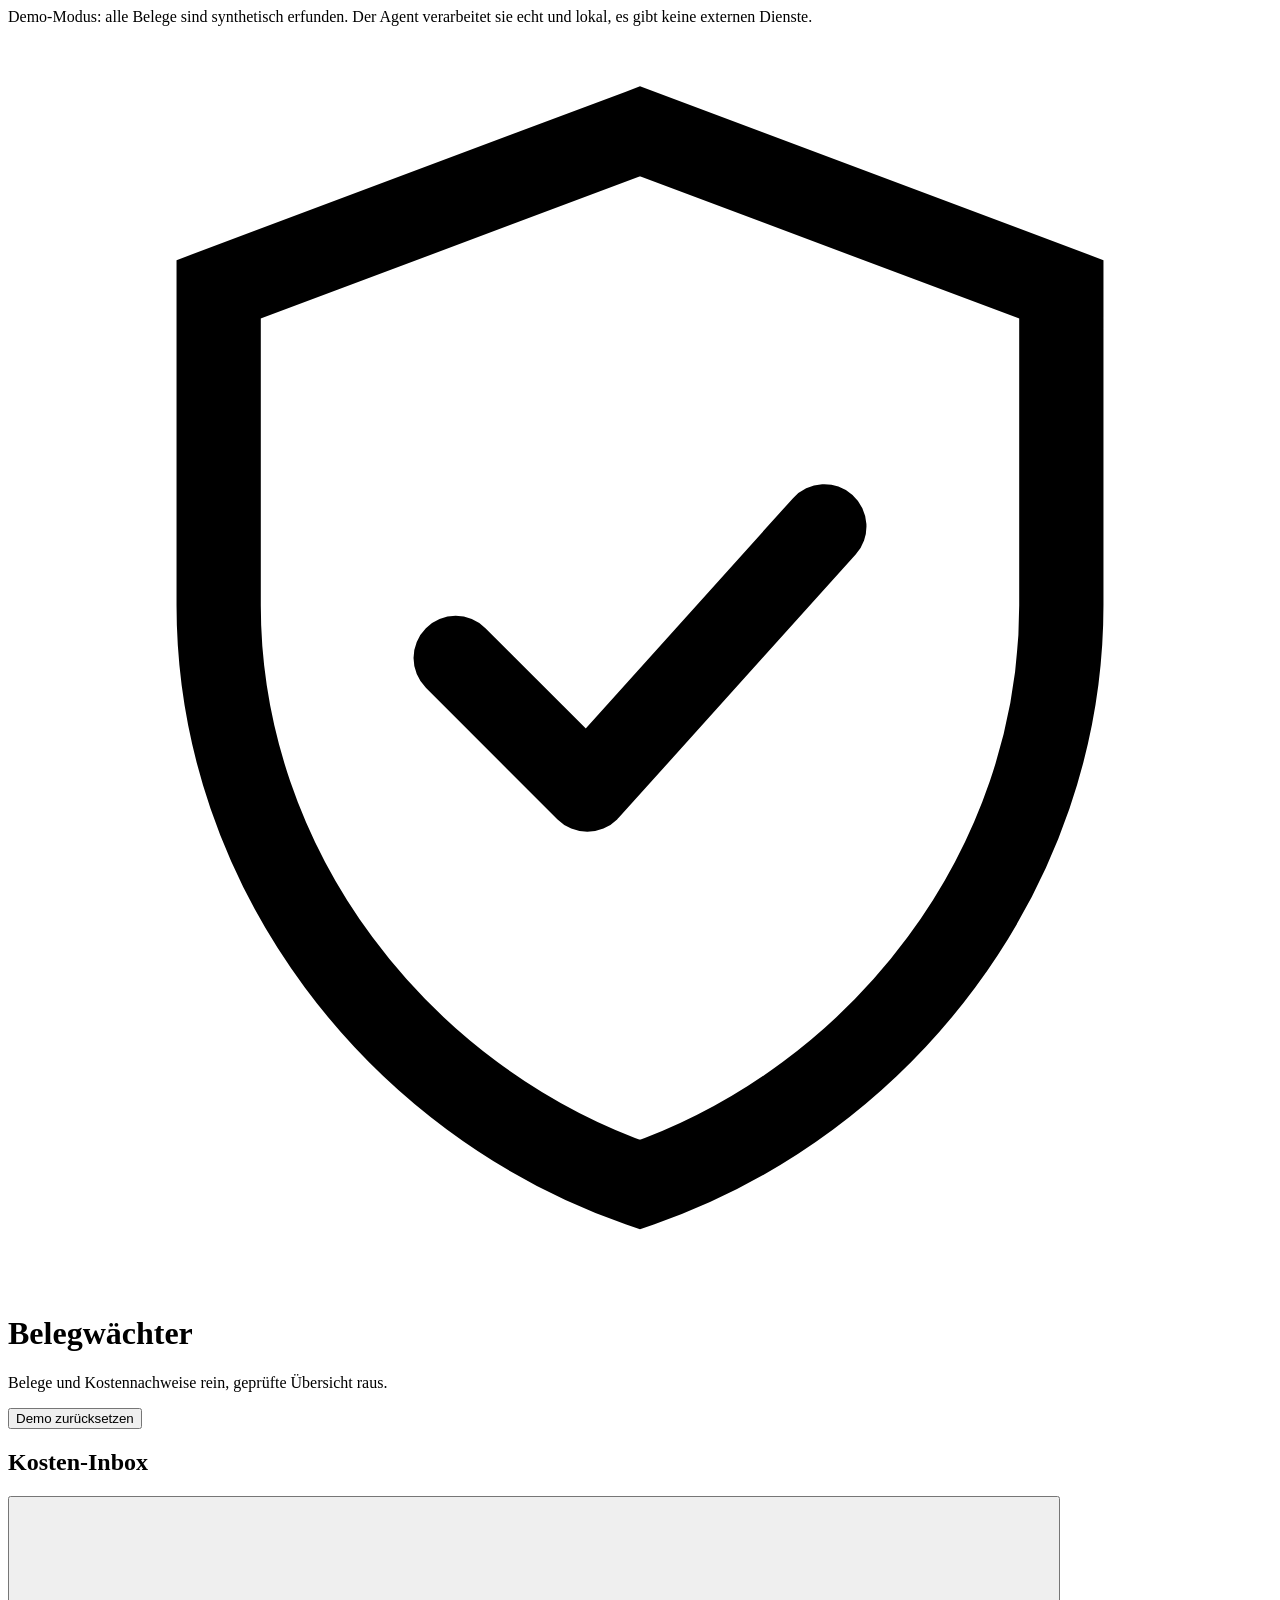
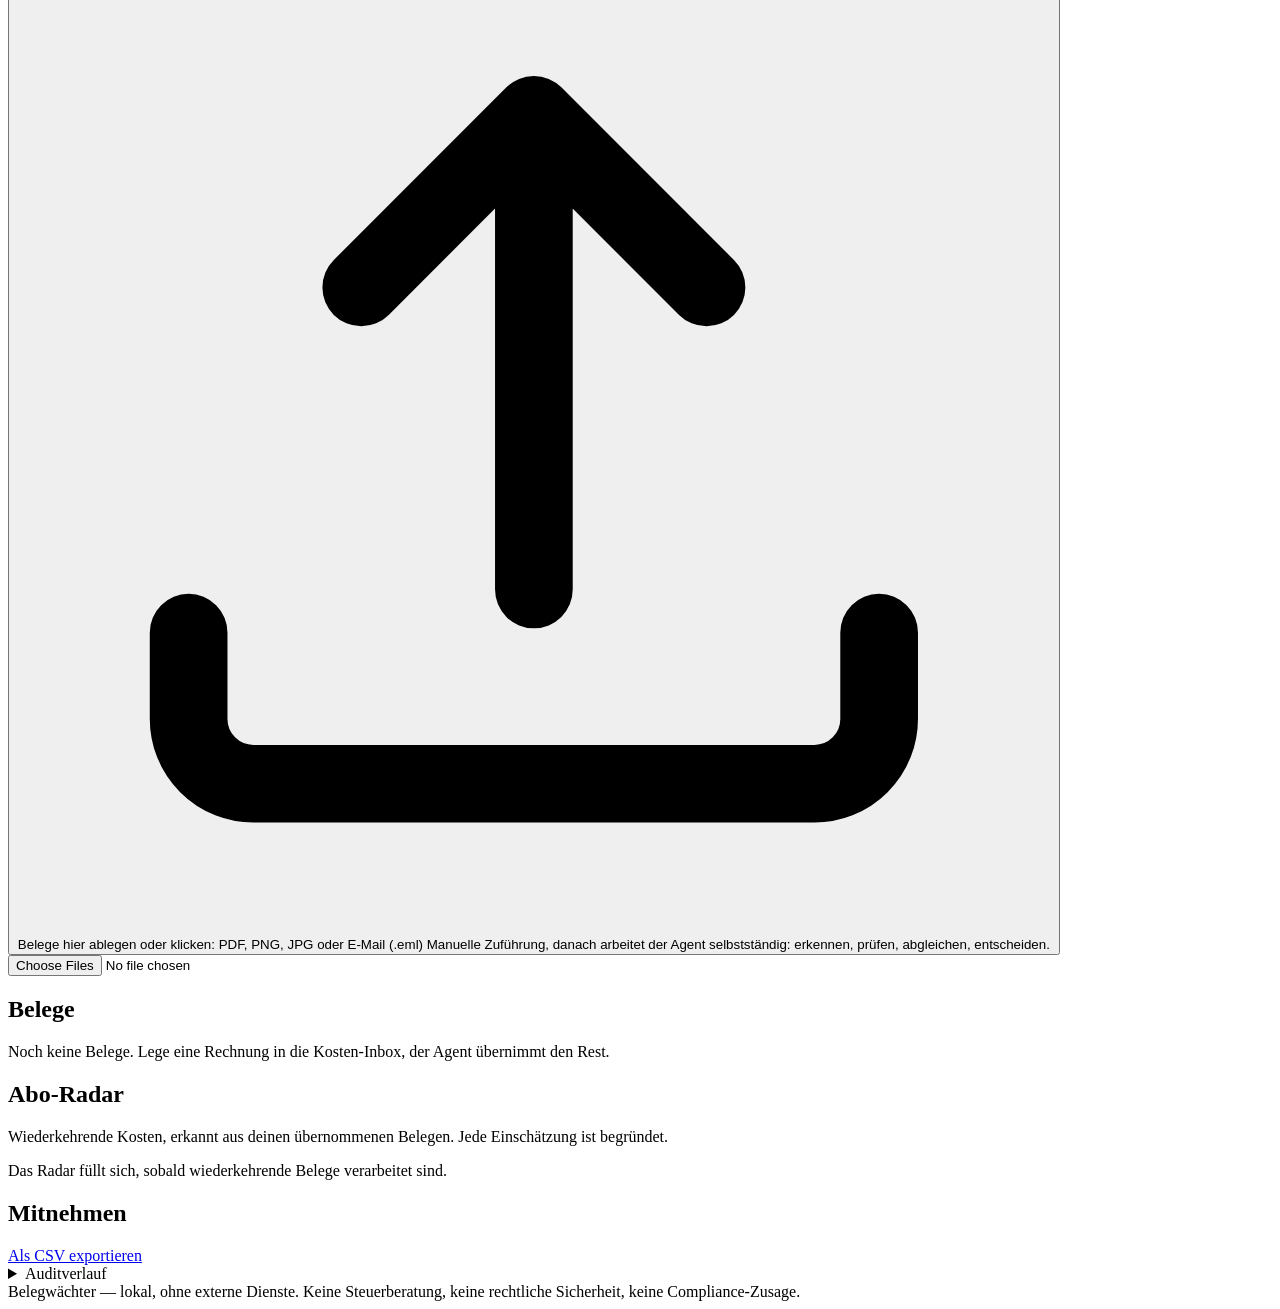
==== web/static/index.html @ 4fbf6167 "style: Liquid-Glass-Oberflaeche fuer die Contest-Demo - atmosphaerischer Nachtblau/Graphit-Hintergru" ====
<!DOCTYPE html>
<html lang="de">
<head>
<meta charset="UTF-8">
<meta name="viewport" content="width=device-width, initial-scale=1.0">
<title>Belegwächter</title>
<link rel="icon" href="data:image/svg+xml,%3Csvg xmlns='http://www.w3.org/2000/svg' viewBox='0 0 24 24'%3E%3Cpath d='M12 2 4 5v6c0 5 3.4 9.4 8 11 4.6-1.6 8-6 8-11V5l-8-3z' fill='%231d4f8c' stroke='%236ea3e8' stroke-width='1.6'/%3E%3Cpath d='M8.5 12l2.5 2.5 4.5-5' fill='none' stroke='%23ffffff' stroke-width='1.8' stroke-linecap='round' stroke-linejoin='round'/%3E%3C/svg%3E">
<link rel="stylesheet" href="/styles.css">
</head>
<body>

<div class="proto-banner" role="note">
  Demo-Modus: alle Belege sind synthetisch erfunden. Der Agent verarbeitet sie echt und lokal, es gibt keine externen Dienste.
</div>

<header class="kopf">
  <div class="kopf-titel">
    <svg class="logo" viewBox="0 0 24 24" aria-hidden="true"><path d="M12 2 4 5v6c0 5 3.4 9.4 8 11 4.6-1.6 8-6 8-11V5l-8-3z" fill="none" stroke="currentColor" stroke-width="1.6"/><path d="M8.5 12l2.5 2.5 4.5-5" fill="none" stroke="currentColor" stroke-width="1.6" stroke-linecap="round" stroke-linejoin="round"/></svg>
    <div>
      <h1>Belegwächter</h1>
      <p class="untertitel">Belege und Kostennachweise rein, geprüfte Übersicht raus.</p>
    </div>
  </div>
  <button id="reset-btn" class="btn btn-sekundaer" type="button">Demo zurücksetzen</button>
</header>

<main>
  <!-- Zone 1: Eingang (zentrale manuelle Kosten-Inbox) -->
  <section class="zone" aria-labelledby="eingang-h">
    <h2 id="eingang-h" class="zonen-titel">Kosten-Inbox</h2>
    <button id="upload-zone" class="upload-zone" type="button" aria-describedby="upload-hinweis">
      <svg viewBox="0 0 24 24" aria-hidden="true" class="upload-icon"><path d="M12 16V5m0 0-4 4m4-4 4 4" fill="none" stroke="currentColor" stroke-width="1.8" stroke-linecap="round" stroke-linejoin="round"/><path d="M4 17v2a1.5 1.5 0 0 0 1.5 1.5h13A1.5 1.5 0 0 0 20 19v-2" fill="none" stroke="currentColor" stroke-width="1.8" stroke-linecap="round"/></svg>
      <span class="upload-text">Belege hier ablegen oder klicken: PDF, PNG, JPG oder E-Mail (.eml)</span>
      <span class="upload-sub" id="upload-hinweis">Manuelle Zuführung, danach arbeitet der Agent selbstständig: erkennen, prüfen, abgleichen, entscheiden.</span>
    </button>
    <input type="file" id="datei-input" class="datei-input" multiple accept=".pdf,.png,.jpg,.jpeg,.eml,application/pdf,image/png,image/jpeg,message/rfc822">
    <p id="datei-ausgewaehlt" class="datei-ausgewaehlt" hidden></p>
    <div id="fehler-hinweis" class="fehler-hinweis" role="alert" hidden></div>
    <div id="schritte" class="schritte" aria-live="polite" hidden>
      <p id="schritte-status" class="schritte-beleg">Agent arbeitet …</p>
    </div>
  </section>

  <div class="spalten">
    <!-- Zone 2: Ergebnis -->
    <section class="zone" aria-labelledby="ergebnis-h">
      <h2 id="ergebnis-h" class="zonen-titel">Belege</h2>
      <p id="leerzustand" class="leerzustand">Noch keine Belege. Lege eine Rechnung in die Kosten-Inbox, der Agent übernimmt den Rest.</p>
      <ul id="beleg-liste" class="beleg-liste"></ul>
      <p id="zaehler" class="zaehler" aria-live="polite" hidden></p>
    </section>

    <!-- Zone 3: Abo-Radar -->
    <section class="zone" aria-labelledby="radar-h">
      <h2 id="radar-h" class="zonen-titel">Abo-Radar</h2>
      <p class="radar-hinweis">Wiederkehrende Kosten, erkannt aus deinen übernommenen Belegen. Jede Einschätzung ist begründet.</p>
      <p id="radar-leer" class="leerzustand">Das Radar füllt sich, sobald wiederkehrende Belege verarbeitet sind.</p>
      <ul id="radar-liste" class="radar-liste"></ul>
    </section>
  </div>

  <!-- Zone 4: Fuß -->
  <section class="zone" aria-labelledby="fuss-h">
    <h2 id="fuss-h" class="zonen-titel">Mitnehmen</h2>
    <div class="fuss-aktionen">
      <a id="export-btn" class="btn btn-primaer" href="/api/export.csv" download>Als CSV exportieren</a>
      <span id="export-status" class="export-status"></span>
    </div>
    <details id="audit-details">
      <summary>Auditverlauf</summary>
      <p class="audit-hinweis">Jede Aktion des Agenten, chronologisch. Nichts passiert im Verborgenen.</p>
      <ul id="audit-liste" class="audit-liste"></ul>
    </details>
  </section>
</main>

<!-- Detailansicht -->
<div id="detail-overlay" class="detail-overlay" hidden>
  <div class="detail" role="dialog" aria-modal="true" aria-labelledby="detail-titel">
    <div class="detail-kopf">
      <h3 id="detail-titel"></h3>
      <button id="detail-schliessen" class="btn btn-sekundaer" type="button">Schließen (Esc)</button>
    </div>
    <div class="detail-status">
      <h4>Entscheidung des Agenten</h4>
      <p id="detail-entscheidung" class="entscheidung"></p>
      <p id="detail-review-hinweis" class="review-hinweis" hidden></p>
    </div>
    <div class="detail-spalten">
      <div class="detail-quelle">
        <h4>Quelle</h4>
        <div id="detail-quelle-inhalt"></div>
      </div>
      <div class="detail-felder">
        <h4>Erkannte Angaben</h4>
        <dl id="detail-felder-liste"></dl>
        <h4>Checkliste</h4>
        <ul id="detail-checkliste"></ul>
      </div>
    </div>
    <div class="detail-technik">
      <h4>Plan des Agenten</h4>
      <div id="detail-plan"></div>
      <h4>Agentenschritte</h4>
      <ul id="detail-schritte" class="audit-liste"></ul>
    </div>
  </div>
</div>

<!-- Reset-Dialog -->
<div id="reset-overlay" class="detail-overlay" hidden>
  <div class="detail dialog-klein" role="dialog" aria-modal="true" aria-labelledby="reset-frage">
    <p id="reset-frage">Alle Demo-Daten löschen und von vorn beginnen?</p>
    <div class="dialog-aktionen">
      <button id="reset-ja" class="btn btn-primaer" type="button">Ja, zurücksetzen</button>
      <button id="reset-nein" class="btn btn-sekundaer" type="button">Abbrechen</button>
    </div>
  </div>
</div>

<footer class="seiten-fuss">
  Belegwächter — lokal, ohne externe Dienste. Keine Steuerberatung, keine rechtliche Sicherheit, keine Compliance-Zusage.
</footer>

<script src="/app.js"></script>
</body>
</html>
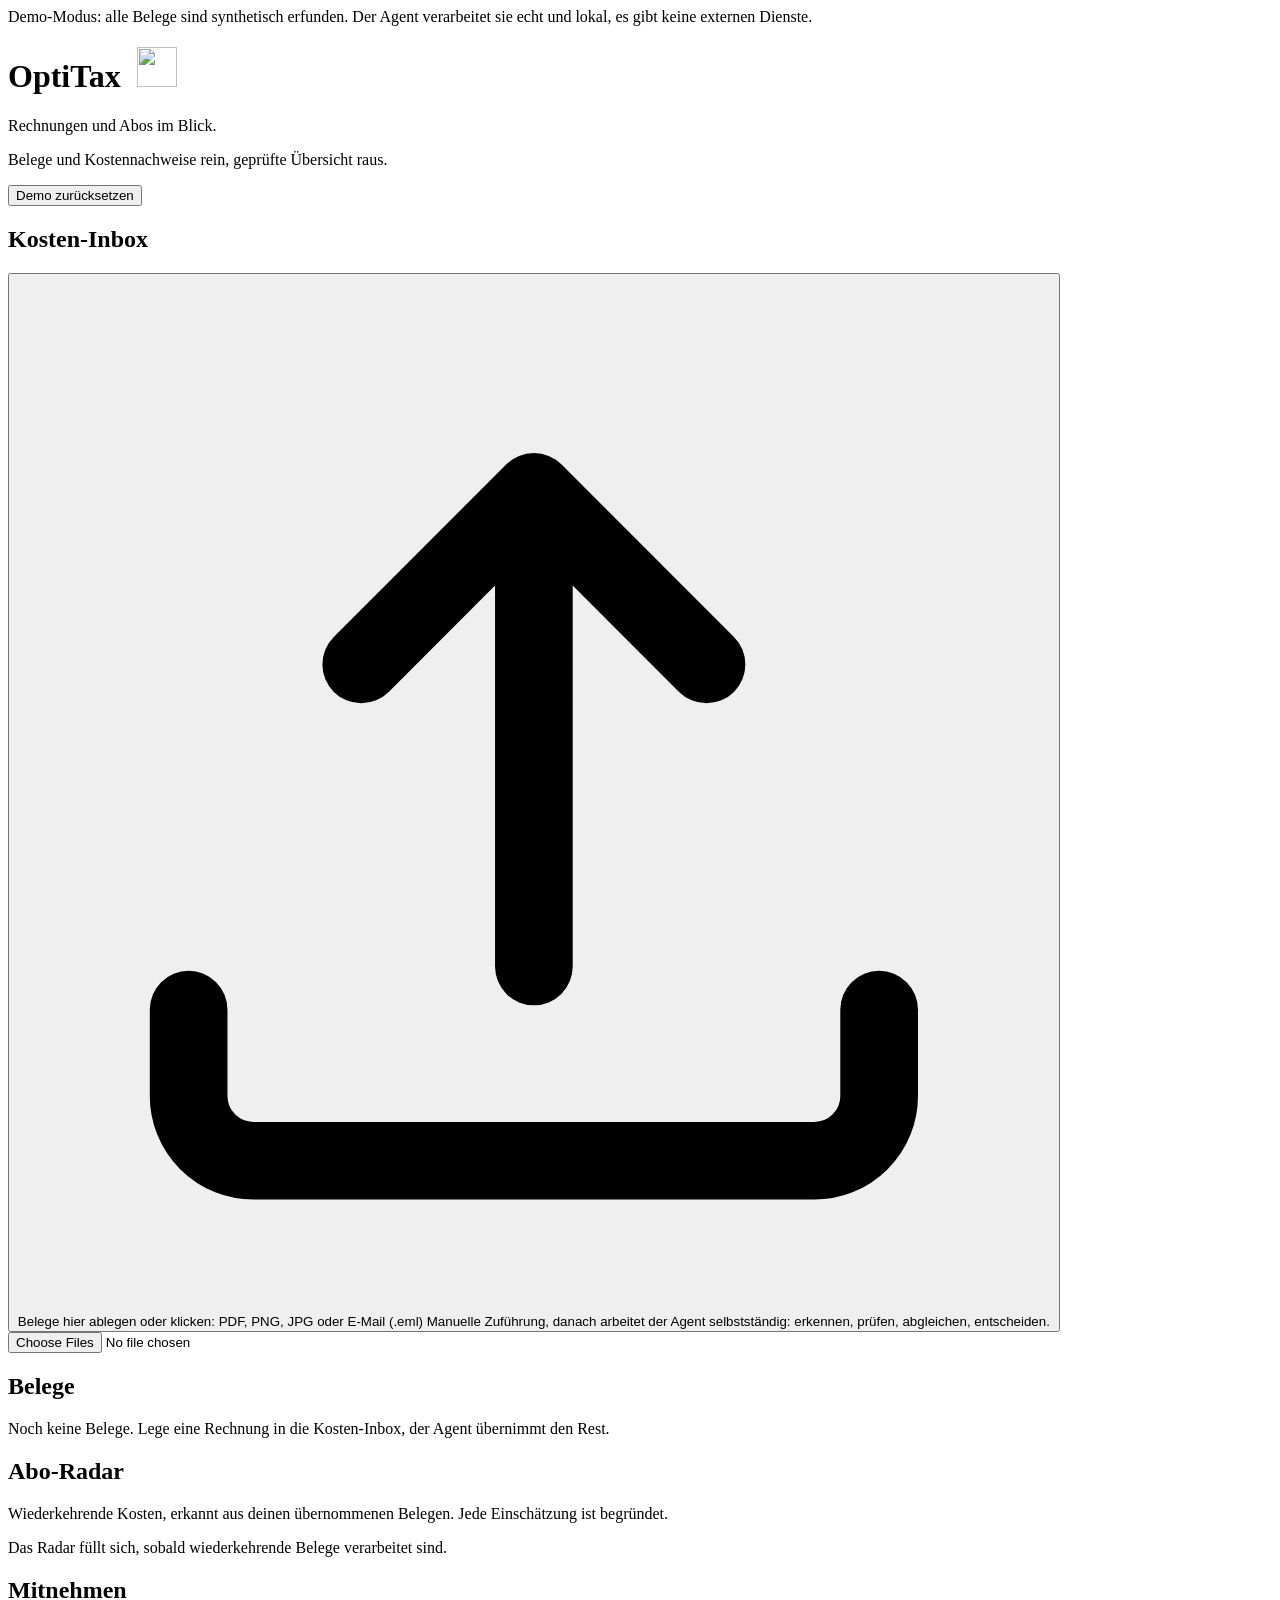
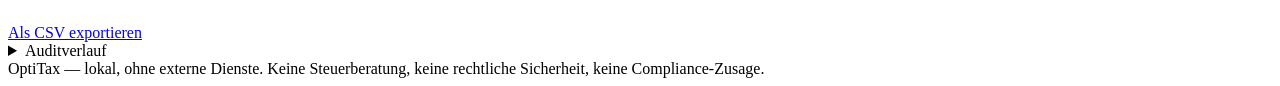
==== commit a73182ec: "style: rebrand public dashboard as OptiTax Co-Authored-By: Claude Fable 5 <noreply@anthropic.com>" ====
--- a/web/static/index.html
+++ b/web/static/index.html
@@ -3,8 +3,10 @@
 <head>
 <meta charset="UTF-8">
 <meta name="viewport" content="width=device-width, initial-scale=1.0">
-<title>Belegwächter</title>
-<link rel="icon" href="data:image/svg+xml,%3Csvg xmlns='http://www.w3.org/2000/svg' viewBox='0 0 24 24'%3E%3Cpath d='M12 2 4 5v6c0 5 3.4 9.4 8 11 4.6-1.6 8-6 8-11V5l-8-3z' fill='%231d4f8c' stroke='%236ea3e8' stroke-width='1.6'/%3E%3Cpath d='M8.5 12l2.5 2.5 4.5-5' fill='none' stroke='%23ffffff' stroke-width='1.8' stroke-linecap='round' stroke-linejoin='round'/%3E%3C/svg%3E">
+<title>OptiTax – Rechnungen und Abos im Blick</title>
+<link rel="icon" href="/assets/brand/optitax-favicon.ico" type="image/x-icon">
+<link rel="apple-touch-icon" href="/assets/brand/optitax-icon-192.png">
+<meta name="theme-color" content="#0d1522">
 <link rel="stylesheet" href="/styles.css">
 </head>
 <body>
@@ -15,10 +17,14 @@
 
 <header class="kopf">
   <div class="kopf-titel">
-    <svg class="logo" viewBox="0 0 24 24" aria-hidden="true"><path d="M12 2 4 5v6c0 5 3.4 9.4 8 11 4.6-1.6 8-6 8-11V5l-8-3z" fill="none" stroke="currentColor" stroke-width="1.6"/><path d="M8.5 12l2.5 2.5 4.5-5" fill="none" stroke="currentColor" stroke-width="1.6" stroke-linecap="round" stroke-linejoin="round"/></svg>
+    <h1 class="marke">
+      <span class="nur-vorleser">OptiTax</span>
+      <img class="marke-wortmarke" src="/assets/brand/optitax-wordmark.png" alt="" aria-hidden="true">
+      <img class="marke-icon" src="/assets/brand/optitax-icon-64.png" srcset="/assets/brand/optitax-icon-64.png 1x, /assets/brand/optitax-icon-192.png 2x" width="40" height="40" alt="" aria-hidden="true">
+    </h1>
     <div>
-      <h1>Belegwächter</h1>
-      <p class="untertitel">Belege und Kostennachweise rein, geprüfte Übersicht raus.</p>
+      <p class="untertitel">Rechnungen und Abos im Blick.</p>
+      <p class="nutzenhinweis">Belege und Kostennachweise rein, geprüfte Übersicht raus.</p>
     </div>
   </div>
   <button id="reset-btn" class="btn btn-sekundaer" type="button">Demo zurücksetzen</button>
@@ -79,7 +85,7 @@
   <div class="detail" role="dialog" aria-modal="true" aria-labelledby="detail-titel">
     <div class="detail-kopf">
       <h3 id="detail-titel"></h3>
-      <button id="detail-schliessen" class="btn btn-sekundaer" type="button">Schließen (Esc)</button>
+      <button id="detail-schliessen" class="schliessen-btn" type="button" aria-label="Schließen" title="Schließen"><img src="/assets/brand/optitax-close-x-32.png" width="28" height="28" alt=""></button>
     </div>
     <div class="detail-status">
       <h4>Entscheidung des Agenten</h4>
@@ -101,8 +107,10 @@
     <div class="detail-technik">
       <h4>Plan des Agenten</h4>
       <div id="detail-plan"></div>
-      <h4>Agentenschritte</h4>
-      <ul id="detail-schritte" class="audit-liste"></ul>
+      <details class="schritte-details">
+        <summary>Agentenschritte</summary>
+        <ul id="detail-schritte" class="audit-liste"></ul>
+      </details>
     </div>
   </div>
 </div>
@@ -110,6 +118,7 @@
 <!-- Reset-Dialog -->
 <div id="reset-overlay" class="detail-overlay" hidden>
   <div class="detail dialog-klein" role="dialog" aria-modal="true" aria-labelledby="reset-frage">
+    <button id="reset-schliessen" class="schliessen-btn dialog-schliessen" type="button" aria-label="Schließen" title="Schließen"><img src="/assets/brand/optitax-close-x-32.png" width="28" height="28" alt=""></button>
     <p id="reset-frage">Alle Demo-Daten löschen und von vorn beginnen?</p>
     <div class="dialog-aktionen">
       <button id="reset-ja" class="btn btn-primaer" type="button">Ja, zurücksetzen</button>
@@ -119,7 +128,7 @@
 </div>
 
 <footer class="seiten-fuss">
-  Belegwächter — lokal, ohne externe Dienste. Keine Steuerberatung, keine rechtliche Sicherheit, keine Compliance-Zusage.
+  OptiTax — lokal, ohne externe Dienste. Keine Steuerberatung, keine rechtliche Sicherheit, keine Compliance-Zusage.
 </footer>
 
 <script src="/app.js"></script>
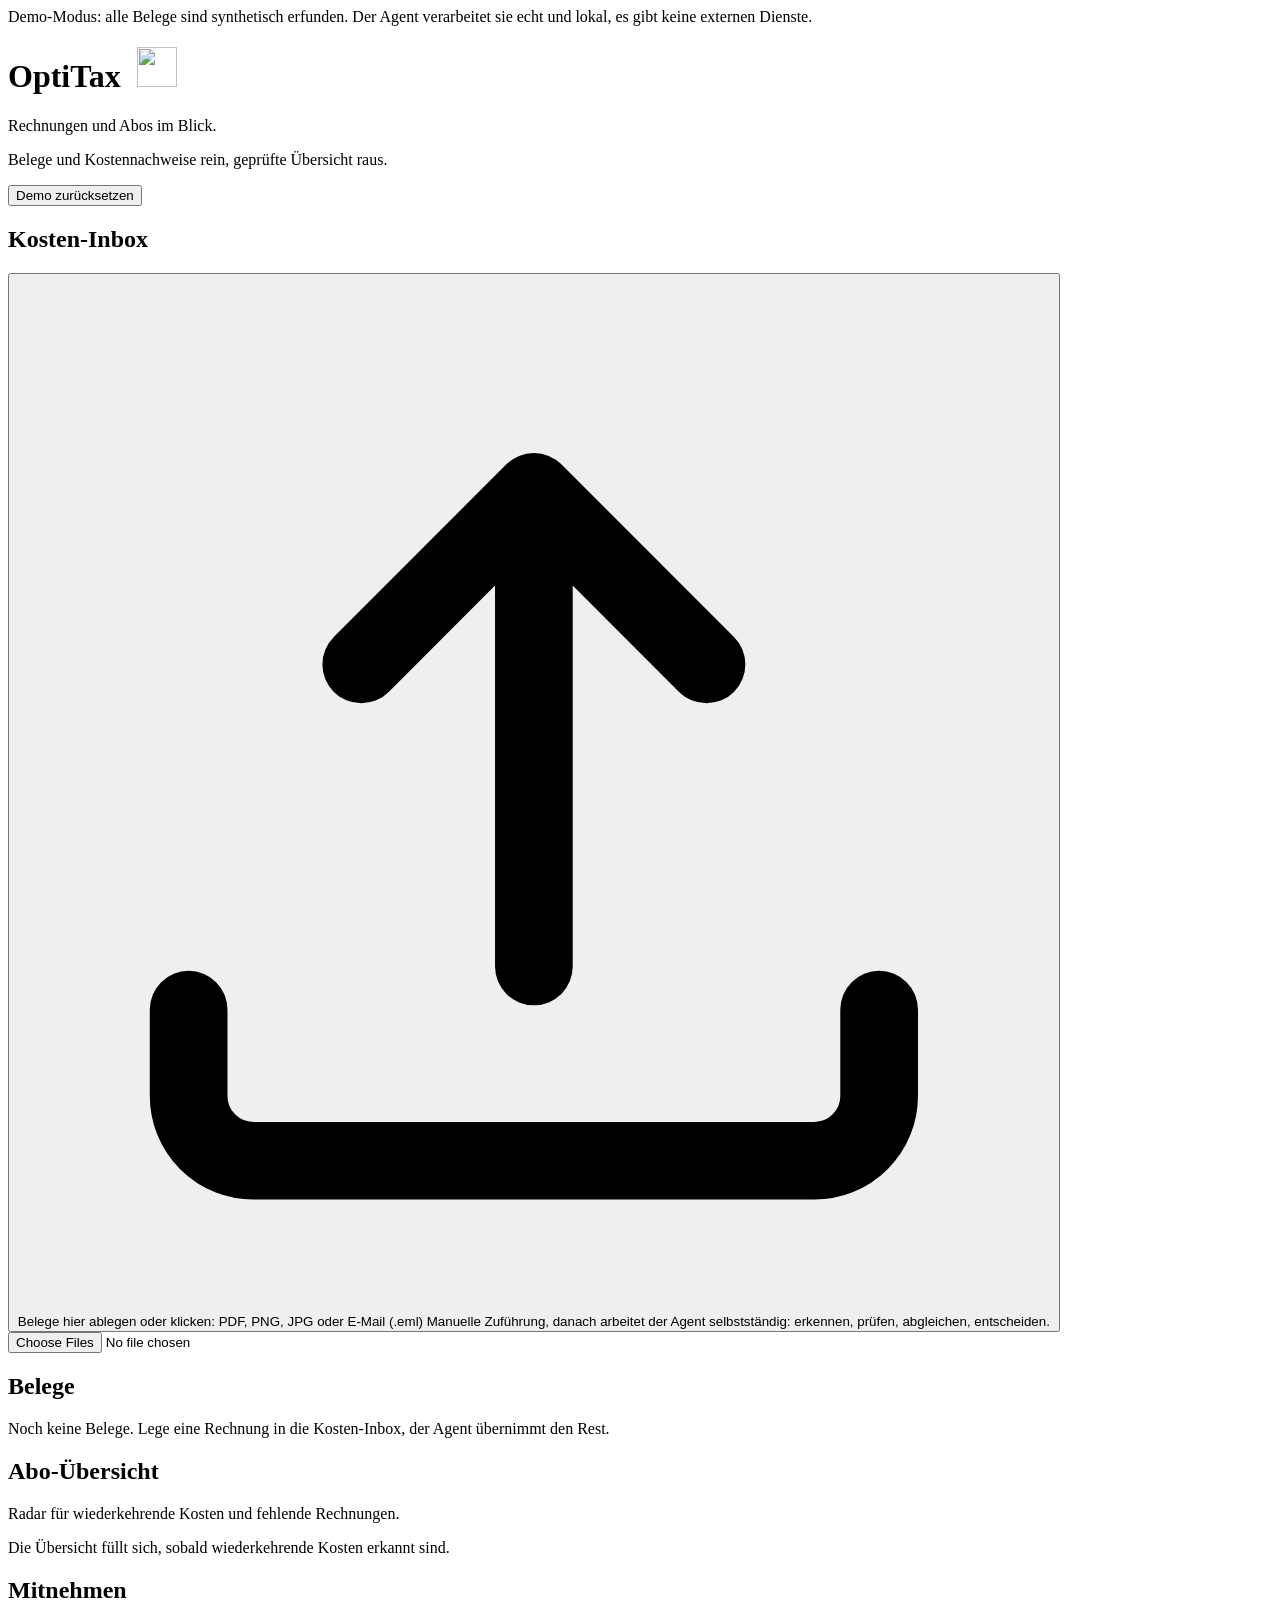
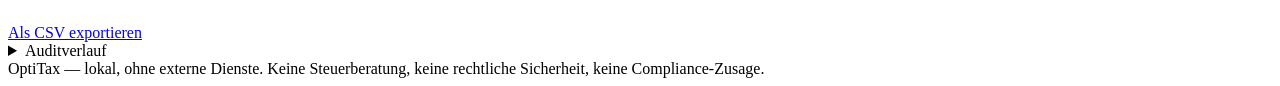
==== commit bf81c2e2: "feat: model product billing profiles and subscription overview Co-Authored-By: Claude Fable 5 <norep" ====
--- a/web/static/index.html
+++ b/web/static/index.html
@@ -56,11 +56,11 @@
       <p id="zaehler" class="zaehler" aria-live="polite" hidden></p>
     </section>
 
-    <!-- Zone 3: Abo-Radar -->
+    <!-- Zone 3: Abo-Übersicht -->
     <section class="zone" aria-labelledby="radar-h">
-      <h2 id="radar-h" class="zonen-titel">Abo-Radar</h2>
-      <p class="radar-hinweis">Wiederkehrende Kosten, erkannt aus deinen übernommenen Belegen. Jede Einschätzung ist begründet.</p>
-      <p id="radar-leer" class="leerzustand">Das Radar füllt sich, sobald wiederkehrende Belege verarbeitet sind.</p>
+      <h2 id="radar-h" class="zonen-titel">Abo-Übersicht</h2>
+      <p class="radar-hinweis">Radar für wiederkehrende Kosten und fehlende Rechnungen.</p>
+      <p id="radar-leer" class="leerzustand">Die Übersicht füllt sich, sobald wiederkehrende Kosten erkannt sind.</p>
       <ul id="radar-liste" class="radar-liste"></ul>
     </section>
   </div>
@@ -87,30 +87,64 @@
       <h3 id="detail-titel"></h3>
       <button id="detail-schliessen" class="schliessen-btn" type="button" aria-label="Schließen" title="Schließen"><img src="/assets/brand/optitax-close-x-32.png" width="28" height="28" alt=""></button>
     </div>
-    <div class="detail-status">
-      <h4>Entscheidung des Agenten</h4>
-      <p id="detail-entscheidung" class="entscheidung"></p>
-      <p id="detail-review-hinweis" class="review-hinweis" hidden></p>
+    <div class="detail-inhalt">
+      <div id="detail-meta" class="detail-meta"></div>
+      <div class="detail-status">
+        <h4>Ergebnis</h4>
+        <p id="detail-entscheidung" class="entscheidung"></p>
+        <p id="detail-review-hinweis" class="review-hinweis" hidden></p>
+        <div class="detail-aktionen">
+          <button id="detail-korrektur-btn" class="btn btn-primaer" type="button" hidden>Angaben prüfen und ergänzen</button>
+          <a id="detail-pdf-btn" class="btn btn-pdf" target="_blank" rel="noopener" hidden>Original-PDF öffnen</a>
+          <a id="detail-eml-btn" class="btn btn-pdf" download hidden>Original-E-Mail herunterladen</a>
+        </div>
+      </div>
+      <details id="pruefnachweis-details" class="klapp-bereich">
+        <summary>Prüfnachweis</summary>
+        <p id="detail-erkannt" class="erkannt-zusammenfassung"></p>
+        <div class="detail-spalten">
+          <div class="detail-quelle">
+            <h4>Quelle</h4>
+            <div id="detail-quelle-inhalt"></div>
+          </div>
+          <div class="detail-felder">
+            <h4>Erkannte Angaben</h4>
+            <dl id="detail-felder-liste"></dl>
+            <h4>Checkliste</h4>
+            <ul id="detail-checkliste"></ul>
+          </div>
+        </div>
+      </details>
+      <details id="technik-details" class="technik-details klapp-bereich">
+        <summary>Technische Agentendetails</summary>
+        <div class="detail-technik">
+          <h4>Plan des Agenten</h4>
+          <div id="detail-plan"></div>
+          <details class="schritte-details">
+            <summary>Agentenschritte</summary>
+            <ul id="detail-schritte" class="audit-liste"></ul>
+          </details>
+        </div>
+      </details>
     </div>
-    <div class="detail-spalten">
-      <div class="detail-quelle">
-        <h4>Quelle</h4>
-        <div id="detail-quelle-inhalt"></div>
+  </div>
+</div>
+
+<!-- Korrektur-Dialog: Angaben prüfen und ergänzen -->
+<div id="korrektur-overlay" class="detail-overlay" hidden>
+  <div class="detail dialog-korrektur" role="dialog" aria-modal="true" aria-labelledby="korrektur-titel">
+    <div class="detail-kopf">
+      <h3 id="korrektur-titel">Angaben prüfen und ergänzen</h3>
+      <button id="korrektur-schliessen" class="schliessen-btn" type="button" aria-label="Schließen" title="Schließen"><img src="/assets/brand/optitax-close-x-32.png" width="28" height="28" alt=""></button>
+    </div>
+    <div class="detail-inhalt">
+      <p class="korrektur-hinweis">Das Original und die automatisch erkannten Werte bleiben unverändert erhalten. Jede Änderung wird protokolliert, danach prüft der Agent den Beleg erneut.</p>
+      <div id="korrektur-felder"></div>
+      <div id="korrektur-fehler" class="fehler-hinweis" role="alert" hidden></div>
+      <div class="dialog-aktionen">
+        <button id="korrektur-speichern" class="btn btn-primaer" type="button">Speichern und neu prüfen</button>
+        <button id="korrektur-abbrechen" class="btn btn-sekundaer" type="button">Abbrechen</button>
       </div>
-      <div class="detail-felder">
-        <h4>Erkannte Angaben</h4>
-        <dl id="detail-felder-liste"></dl>
-        <h4>Checkliste</h4>
-        <ul id="detail-checkliste"></ul>
-      </div>
-    </div>
-    <div class="detail-technik">
-      <h4>Plan des Agenten</h4>
-      <div id="detail-plan"></div>
-      <details class="schritte-details">
-        <summary>Agentenschritte</summary>
-        <ul id="detail-schritte" class="audit-liste"></ul>
-      </details>
     </div>
   </div>
 </div>
